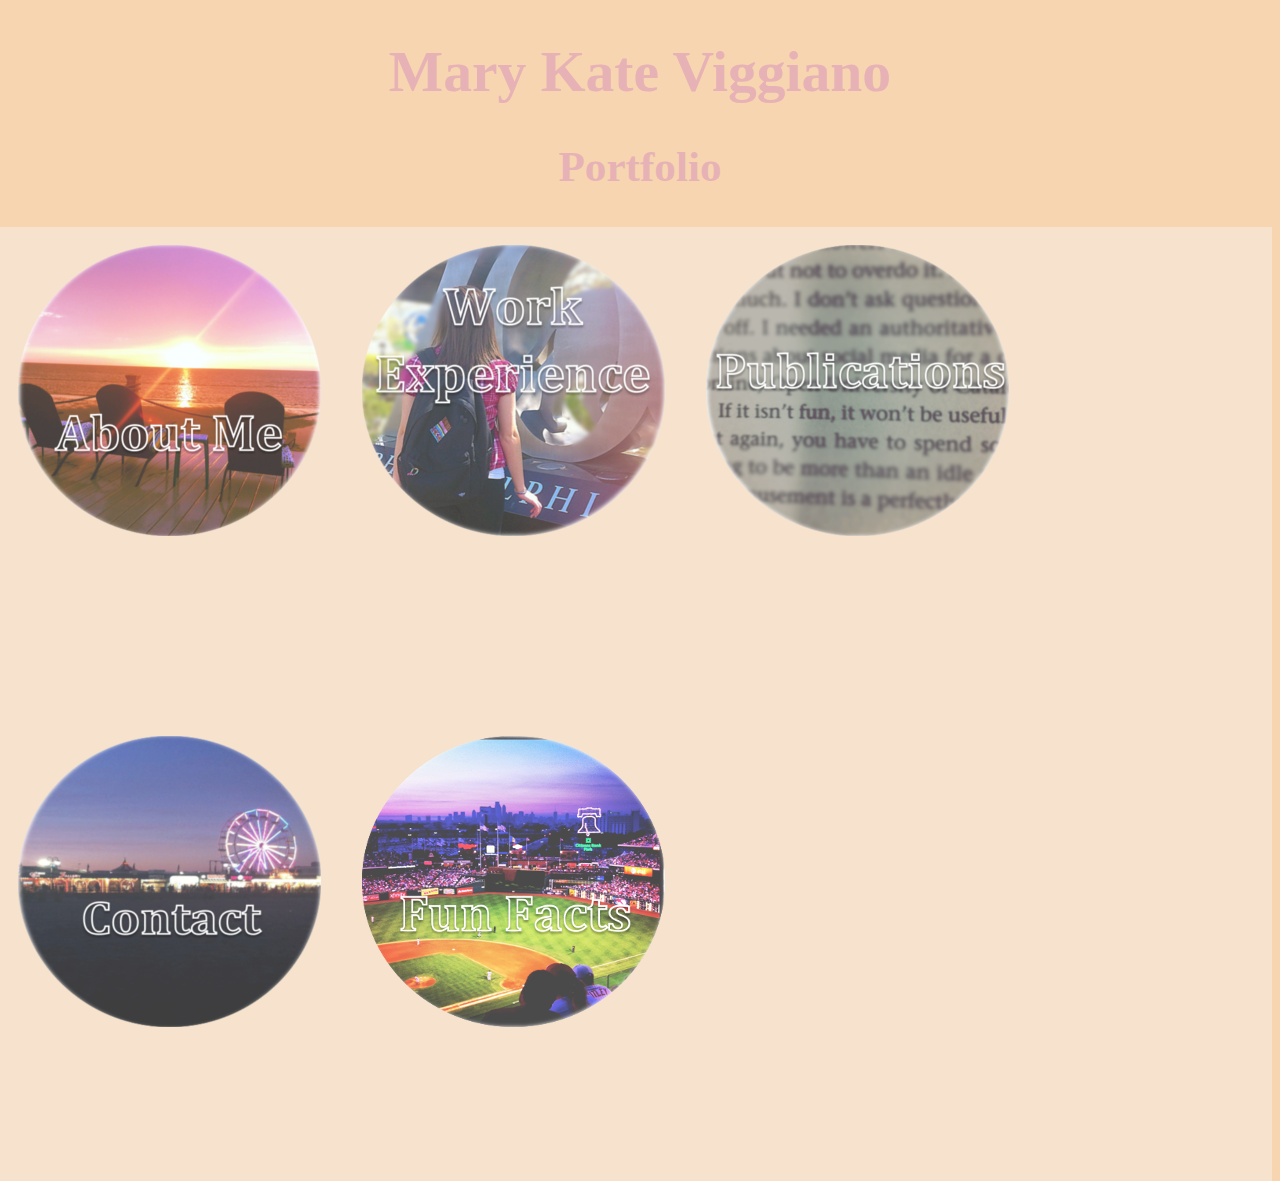
==== index.html @ c470539b "edits" ====
<!DOCTYPE HTML>
<html>
<head>
<meta charset="utf-8" />
<link href='http://fonts.googleapis.com/css?family=Quicksand:300' rel='stylesheet' type='text/css'>
<title> Mary Kate Viggiano </title>
<link rel="stylesheet" href="Style.css">

</head>
<body>
<div id="heading">
	<h1> Mary Kate Viggiano</h1>
	<h2> Portfolio </h2>
</div>
<div id= "homepage">
	<div id="firstRow">
		<div id="aboutpage" class="homepageContent">
			<a href="AboutPage.html"><img src="images/rbeach.png"></a>
		</div>
		<div id="workexperience" class="homepageContent">
			<a href="WorkExperience.html"> <img src="images/work.png"></a>
		</div>
		<div id="publications" class="homepageContent">
			<a href="Publications.html"><img src="images/publications.png"></a>
		</div>
	</div>
	<div id= "secondRow">
		<div id="contact" class="homepageContent">
			<a href="Contact.html"><img src="images/contact.png"></a>
		</div>
		<div id="funfacts" class="homepageContent">
			<a href="FunFacts.html"><img src="images/funfacts.png"></a>
		</div>
	</div>

</div>
		
	
</html>
---- Style.css ----
body {
	background-color: #F7D5B1;
}

#heading {
	color: #E7B2B5;
	font-size: 1.8em;
	font-family:'Pacifico', cursive;
	text-align: center;
}
#homepage {
	float: right;
	width: 100%;
	background-color:#F7E3CD;
	padding: 1em;
	
}
#contentRow {
	background-color: lightgrey;
	width: 100%;
	margin: 0 10%;
	float: center;
}
.homepageContent {
	float: left;
	width: 20%;
	margin: .1em;
	color: #E7B2B5;
	display: inline-block;
	padding-right: 4em;
	padding-left: 1.5em;
	padding-bottom: 0em;	
}	
#secondRow {
	
}
#aboutinfo {
	clear: both;
	
}
#menuBar {
	background-color: lightgrey;
	width: 100%;
	margin: 0 10%;
	float: center;
}
#aboutInfo {
	float: center;
	width: 100%;
	background-color:#F7E3CD;
	padding: 5em;
	font-family: 'Quicksand', sans-serif;
	text-indent: -20px;
}
a {
	color:#E7B2B5;
	font-size:1.5em;
	font-family: 'Quicksand', sans-serif;
}
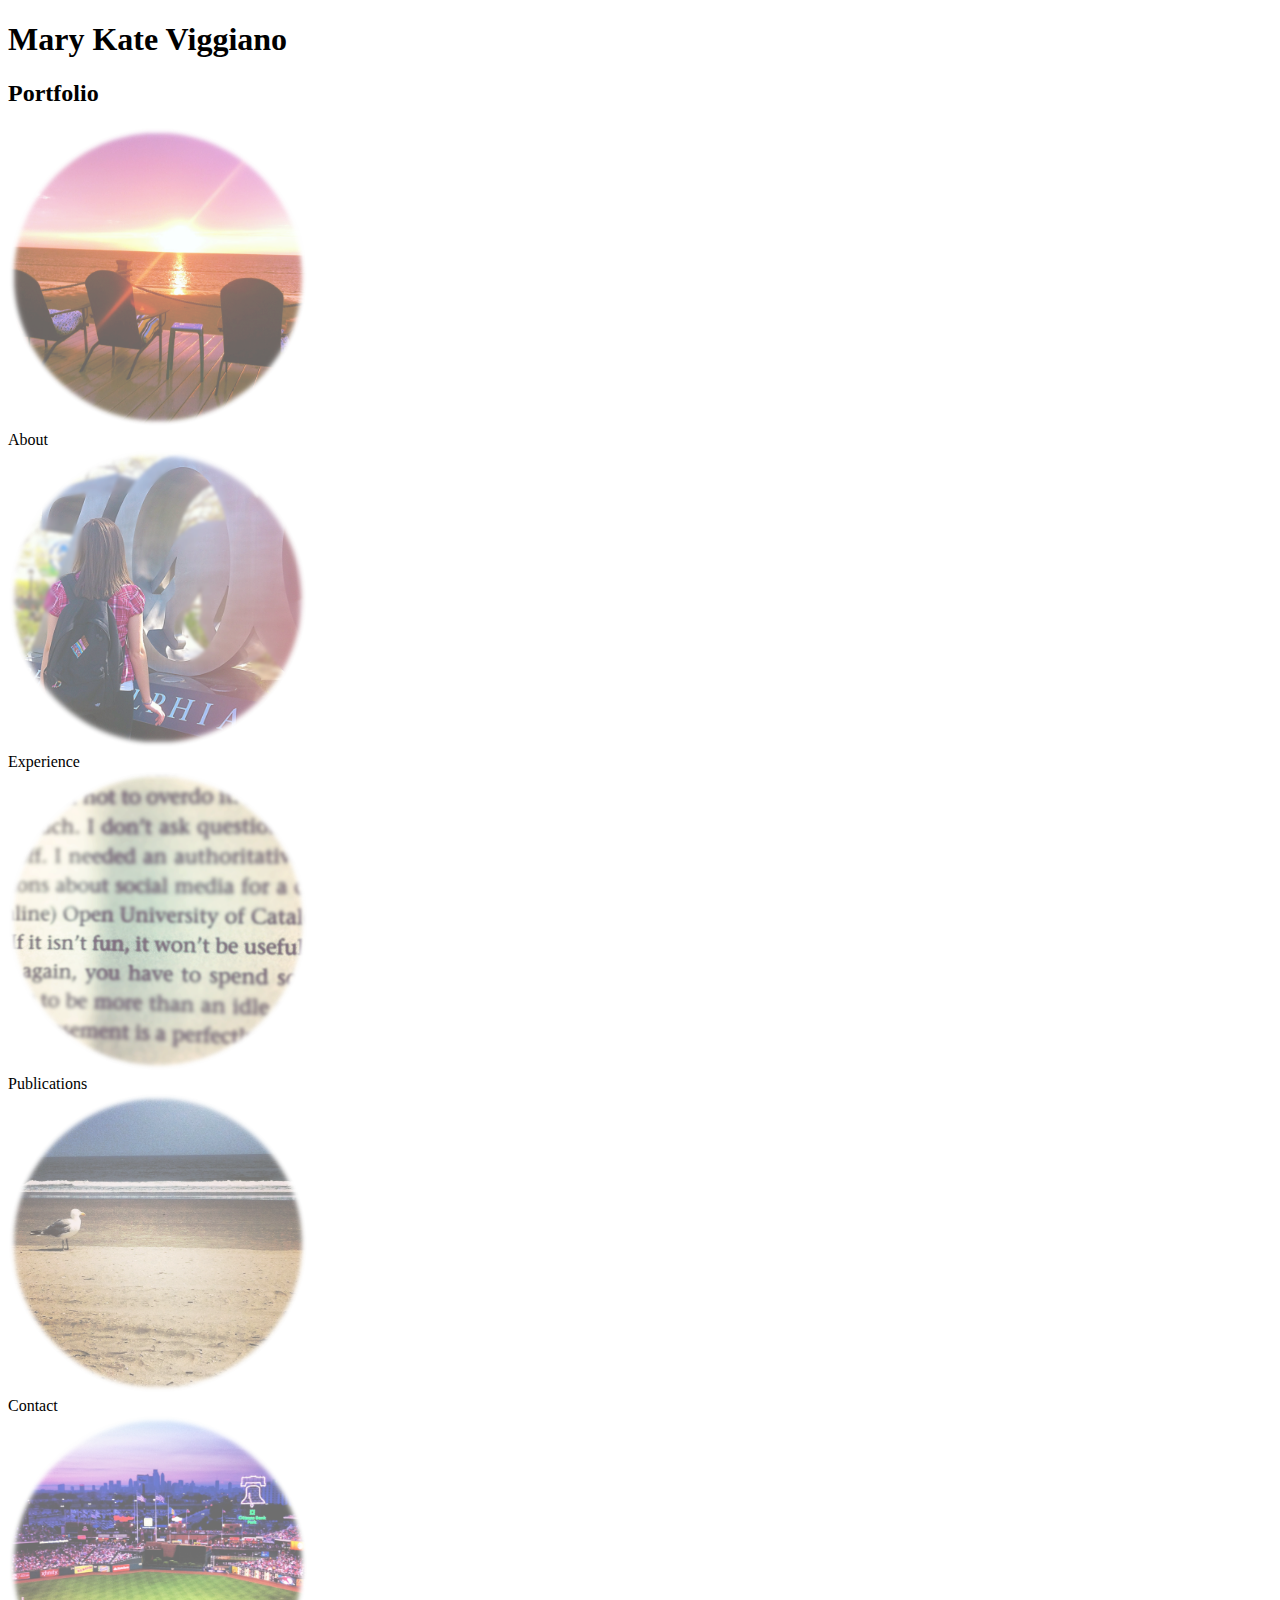
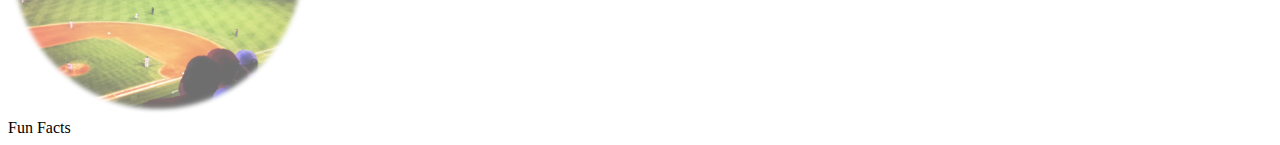
==== commit 79a768fb: "edits" ====
--- a/index.html
+++ b/index.html
@@ -3,8 +3,7 @@
 <head>
 <meta charset="utf-8" />
 <link href='http://fonts.googleapis.com/css?family=Quicksand:300' rel='stylesheet' type='text/css'>
-<title> Mary Kate Viggiano </title>
-<link rel="stylesheet" href="Style.css">
+<link href='http://fonts.googleapis.com/css?family=Paytone+One' rel='stylesheet' type='text/css'><link rel="stylesheet" href="Style.css">
 
 </head>
 <body>
@@ -14,22 +13,27 @@
 </div>
 <div id= "homepage">
 	<div id="firstRow">
-		<div id="aboutpage" class="homepageContent">
-			<a href="AboutPage.html"><img src="images/rbeach.png"></a>
+		<div class= "image">
+		<a href="AboutInfo.html"><img src="images/rbeach.png"HEIGHT="300" WIDTH="300" BORDER="0"></a>
+		<div class="caption">About</div>
 		</div>
-		<div id="workexperience" class="homepageContent">
-			<a href="WorkExperience.html"> <img src="images/work.png"></a>
+		<div class= "image">
+		<a href="WorkExperience.html"> <img src="images/work.png"HEIGHT="300" WIDTH="300" BORDER="0"></a>
+		<div class="caption">Experience</div>
 		</div>
-		<div id="publications" class="homepageContent">
-			<a href="Publications.html"><img src="images/publications.png"></a>
+		<div class= "image">
+		<a href="Publications.html"><img src="images/publications.png"HEIGHT="300" WIDTH="300" BORDER="0"></a>
+		<div class="caption"> Publications</div>
 		</div>
 	</div>
 	<div id= "secondRow">
-		<div id="contact" class="homepageContent">
-			<a href="Contact.html"><img src="images/contact.png"></a>
+		<div class= "image">
+		<a href="Contact.html"><img src="images/contact.png"HEIGHT="300" WIDTH="300" BORDER="0"></a>
+		<div class="captionTwo"> Contact</div>
 		</div>
-		<div id="funfacts" class="homepageContent">
-			<a href="FunFacts.html"><img src="images/funfacts.png"></a>
+		<div class= "image">
+		<a href="FunFacts.html"><img src="images/funfacts.png"HEIGHT="300" WIDTH="300" BORDER="0"></a>
+		<div class="captionTwo"> Fun Facts</div>
 		</div>
 	</div>
 
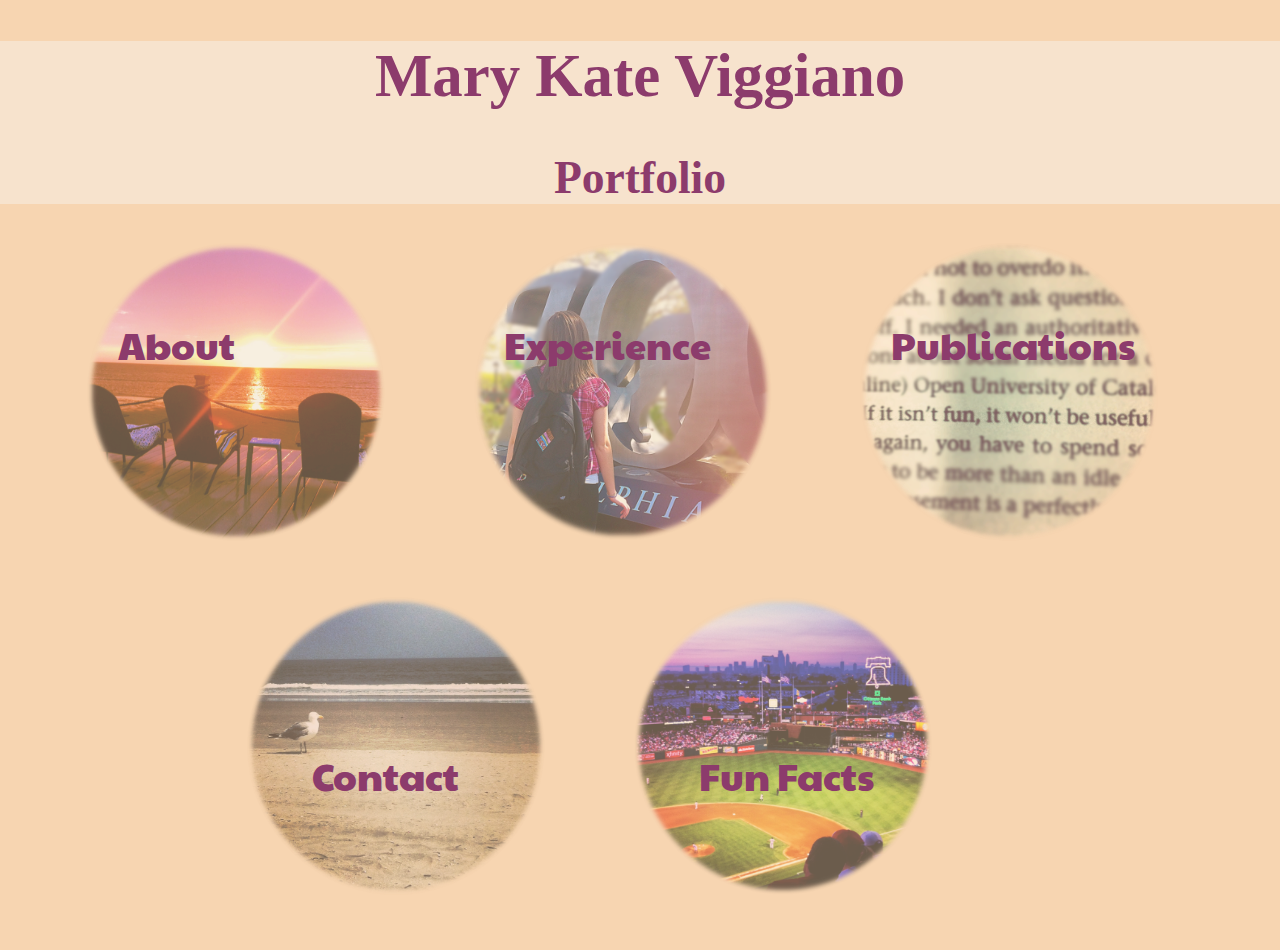
==== commit a7d81478: "edit" ====
--- a/index.html
+++ b/index.html
@@ -14,26 +14,26 @@
 <div id= "homepage">
 	<div id="firstRow">
 		<div class= "image">
-		<a href="AboutInfo.html"><img src="images/rbeach.png"HEIGHT="300" WIDTH="300" BORDER="0"></a>
-		<div class="caption">About</div>
+		<a href="AboutInfo.html"><img src="images/rbeach.png"HEIGHT="300" WIDTH="300" BORDER="0"><div class="caption">About</div></a>
+		
 		</div>
 		<div class= "image">
-		<a href="WorkExperience.html"> <img src="images/work.png"HEIGHT="300" WIDTH="300" BORDER="0"></a>
-		<div class="caption">Experience</div>
+		<a href="WorkExperience.html"> <img src="images/work.png"HEIGHT="300" WIDTH="300" BORDER="0"><div class="caption">Experience</div></a>
+		
 		</div>
 		<div class= "image">
-		<a href="Publications.html"><img src="images/publications.png"HEIGHT="300" WIDTH="300" BORDER="0"></a>
-		<div class="caption"> Publications</div>
+		<a href="Publications.html"><img src="images/publications.png"HEIGHT="300" WIDTH="300" BORDER="0"><div class="caption"> Publications</div></a>
+		
 		</div>
 	</div>
 	<div id= "secondRow">
 		<div class= "image">
-		<a href="Contact.html"><img src="images/contact.png"HEIGHT="300" WIDTH="300" BORDER="0"></a>
-		<div class="captionTwo"> Contact</div>
+		<a href="Contact.html"><img src="images/contact.png"HEIGHT="300" WIDTH="300" BORDER="0"><div class="captionTwo"> Contact</div></a>
+		
 		</div>
 		<div class= "image">
-		<a href="FunFacts.html"><img src="images/funfacts.png"HEIGHT="300" WIDTH="300" BORDER="0"></a>
-		<div class="captionTwo"> Fun Facts</div>
+		<a href="FunFacts.html"><img src="images/funfacts.png"HEIGHT="300" WIDTH="300" BORDER="0"><div class="captionTwo"> Fun Facts</div></a>
+		
 		</div>
 	</div>
 
--- a/Style.css
+++ b/Style.css
@@ -0,0 +1,132 @@
+body {
+	margin:0;
+	padding:0;
+	background-color:#F7D5B1;
+}
+
+#heading {
+	color: #8C3B6C;
+	font-size: 1.9em;
+	font-family:'Pacifico', cursive;
+	text-align: center;
+	background-color: #F7E3CD;
+}
+#homepage {
+	width: 100%;
+	color: #E7B2B5;
+}
+.image {
+	float: left;
+	padding-left: 5.4em;
+	padding-bottom: 3em;
+	position: relative;
+	
+	
+}
+.caption {
+	position: absolute;
+	top: 2em;
+	left: 3.1em;
+	color: #8C3B6C;
+	font-size: 1.7em;
+	font-family: 'Paytone One', sans-serif;
+}
+.captionTwo {
+	position: absolute;
+	top: 4em;
+	left: 4em;
+	color: #8C3B6C;
+	font-size: 1.7em;
+	font-family: 'Paytone One', sans-serif;
+}
+#contentRow {
+	width: 100%;
+	margin: 0 10%;
+	
+	
+}
+#firstRow {
+	
+}	
+#secondRow {
+	padding-left: 10em;
+	padding-top: 3em;
+	
+	
+}
+	
+#menuBar {
+	background-color: #DBB3B1;
+	width: 100%;
+	margin: 0;
+	display: inline-block;
+	
+	
+}
+#menuBar a {
+	display: inline-block;
+	padding-left: 2.5em;
+	padding-right: 1em;
+
+}
+#aboutInfo {
+	width: 85%;
+	background-color:#F7E3CD;
+	font-family: 'Quicksand', sans-serif;
+	margin-left: 10%;
+	margin-top: 5%;
+	text-indent: 25px;
+	padding: 2em;
+	margin-bottom: 5%;
+	line-height: 2em;
+	
+	
+}
+a {
+	color:#8C3B6C;
+	font-size:1.4em;
+	font-family: 'Quicksand', sans-serif;
+}
+#workExperience {
+	font-family: 'Quicksand', sans-serif;
+	background-color:#F7E3CD;
+	margin-left: 10%;
+	margin-top: 5%;
+	margin-bottom:5%;
+	padding-left: 2em;
+	padding-top: 2em;
+	padding-bottom: 2em;
+	line-height: 2em;
+}
+#publications {
+	font-family: 'Quicksand', sans-serif;
+	background-color:#F7E3CD;
+	margin-left: 10%;
+	margin-top: 5%;
+	margin-bottom:5%;
+	padding-left: 2em;
+	padding-top: 2em;
+	padding-bottom: 2em;
+	line-height: 2em;
+}
+#contact {
+	font-family: 'Quicksand', sans-serif;
+	background-color:#F7E3CD;
+	padding-left: 2em;
+	padding-top: 2em;
+	padding-bottom: 2em;
+	margin-bottom: 5%;
+	line-height: 2em;
+}
+#funfacts {
+	font-family: 'Quicksand', sans-serif;
+	background-color:#F7E3CD;
+	margin-left: 10%;
+	margin-top: 5%;
+	margin-bottom:5%;
+	padding-left: 2em;
+	padding-top: 2em;
+	padding-bottom: 2em;
+	line-height: 2em;
+}
+	
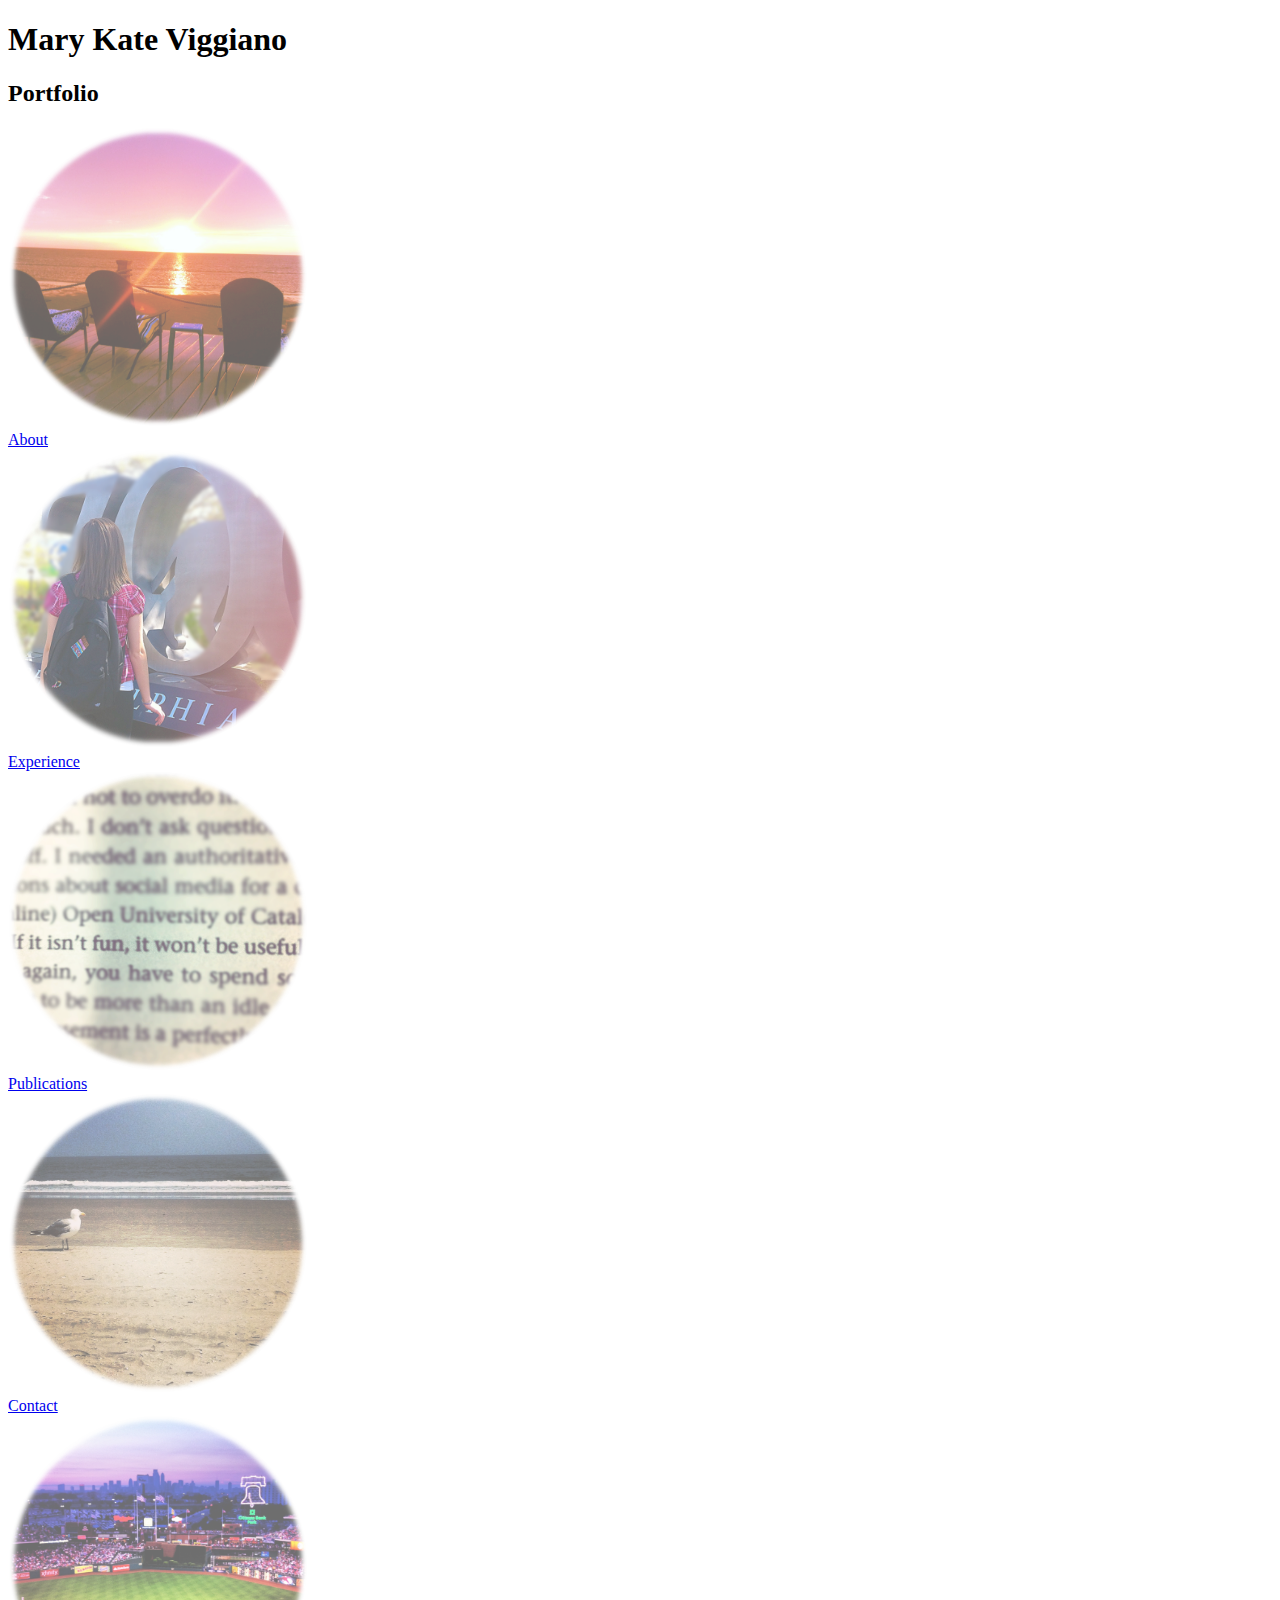
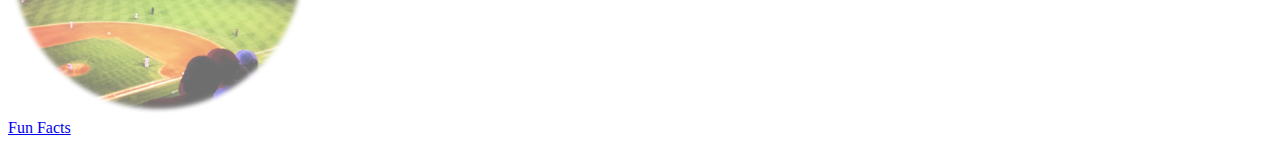
==== commit 123d371f: "index update" ====
--- a/index.html
+++ b/index.html
@@ -3,7 +3,7 @@
 <head>
 <meta charset="utf-8" />
 <link href='http://fonts.googleapis.com/css?family=Quicksand:300' rel='stylesheet' type='text/css'>
-<link href='http://fonts.googleapis.com/css?family=Paytone+One' rel='stylesheet' type='text/css'><link rel="stylesheet" href="Style.css">
+<link href='http://fonts.googleapis.com/css?family=Paytone+One' rel='stylesheet' type='text/css'><link rel="stylesheet" href="style.css">
 
 </head>
 <body>
